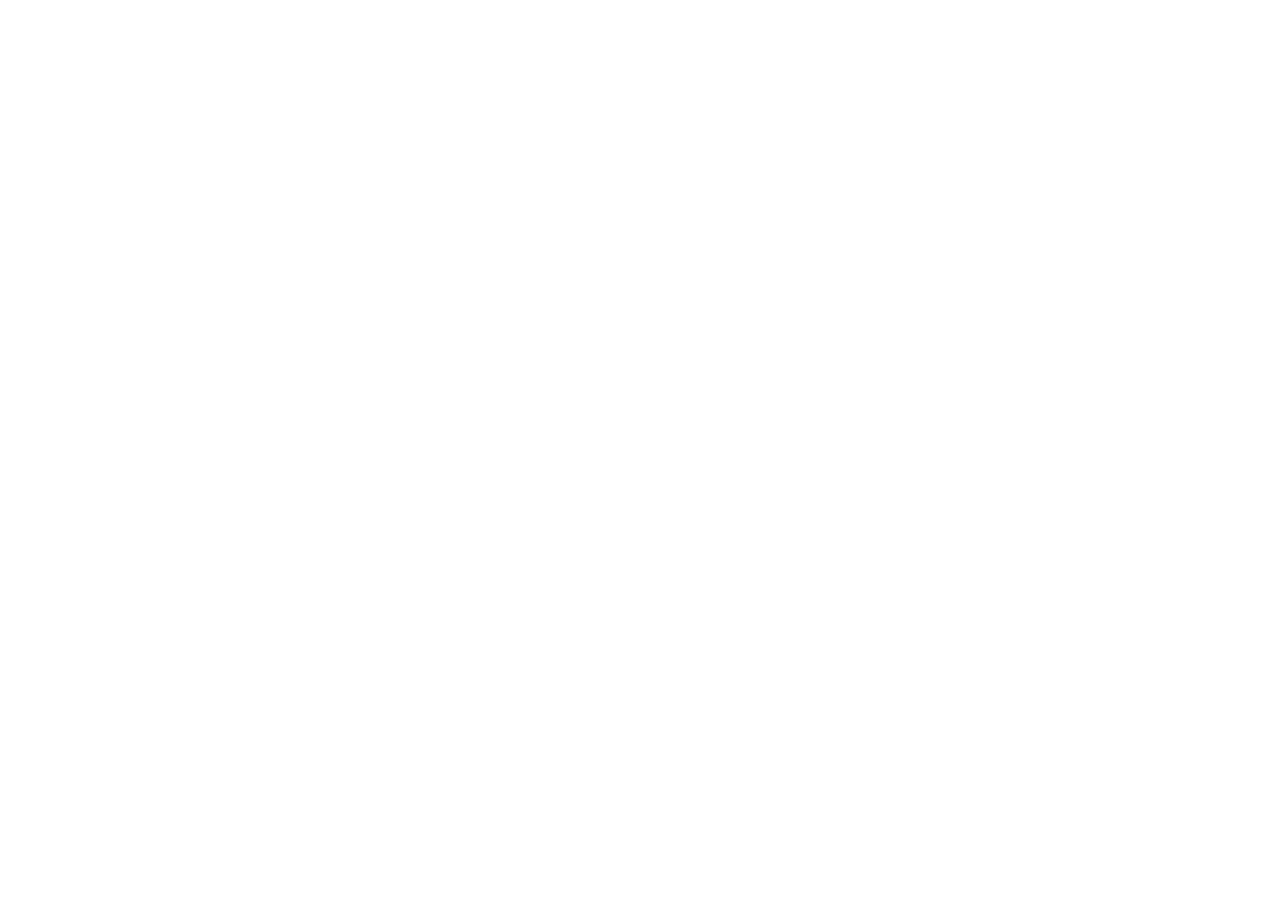
==== login.html @ 7dee85f5 "init project" ====
<!DOCTYPE html>
<html lang="en">
<head>
    <meta charset="UTF-8">
    <meta name="viewport" content="width=device-width, initial-scale=1.0">
    <title>Document</title>
</head>
<body>
    
</body>
</html>
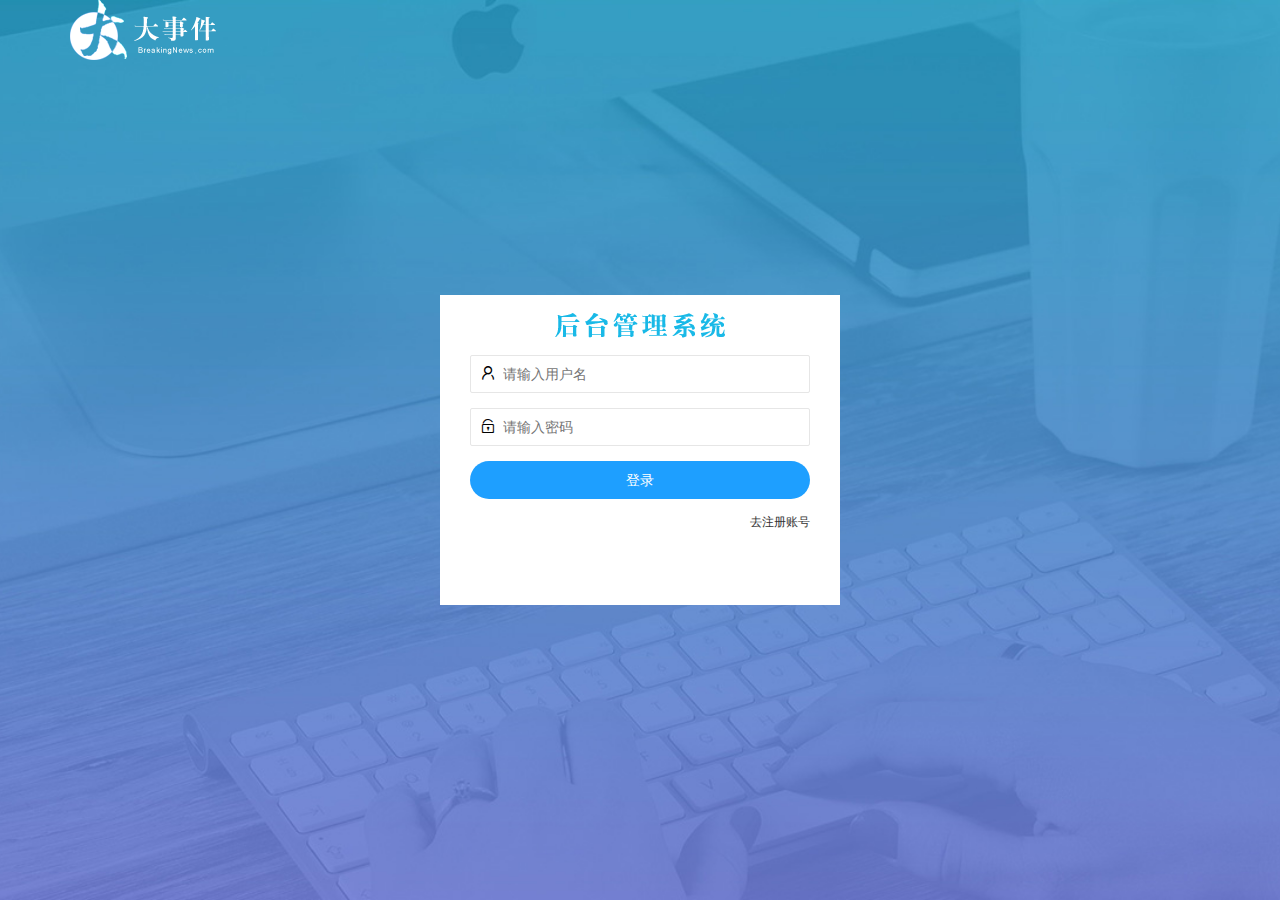
==== commit 29a0eb45: "完成了注册和登录功能" ====
--- a/login.html
+++ b/login.html
@@ -1,11 +1,99 @@
 <!DOCTYPE html>
 <html lang="en">
+
 <head>
     <meta charset="UTF-8">
     <meta name="viewport" content="width=device-width, initial-scale=1.0">
-    <title>Document</title>
+    <title>大事件-登录/注册</title>
+    <!-- 导入 LayUI 的样式 -->
+    <link rel="stylesheet" href="./assets/lib/layui/css/layui.css">
+    <!-- 导入自己的样式表 -->
+    <link rel="stylesheet" href="./assets/css/login.css">
 </head>
+
 <body>
-    
+    <!-- 头部的 logo 区域 -->
+    <div class="layui-main">
+        <img src="./assets/images/logo.png" alt="">
+    </div>
+
+    <!-- 登录注册区域 -->
+    <div class="loginbox">
+        <div class="title-box"></div>
+
+        <!-- 登录的 div -->
+        <div class="login-box">
+            <!-- 登录的表单 -->
+            <form class="layui-form" id="form_login">
+                <!-- 用户名 -->
+                <div class="layui-form-item">
+                    <i class="layui-icon layui-icon-username"></i>
+                    <input type="text" name="username" required lay-verify="required" placeholder="请输入用户名"
+                        autocomplete="off" class="layui-input">
+                </div>
+                <!-- 密码 -->
+                <div class="layui-form-item">
+                    <i class="layui-icon layui-icon-password"></i>
+                    <input type="password" name="password" required lay-verify="required|pwd" placeholder="请输入密码"
+                        autocomplete="off" class="layui-input">
+                </div>
+                <!-- 登录按钮 -->
+                <div class="layui-form-item">
+                    <!-- 注意：表单提交按钮和普通按钮的区别，就是 lay-submit 属性 -->
+                    <button class="layui-btn layui-btn-radius layui-btn-normal layui-btn-fluid" lay-submit
+                        lay-filter="formDemo">登录</button>
+                </div>
+                <div class="layui-form-item links">
+                    <a href="javascript:;" id="link_reg">去注册账号</a>
+                </div>
+            </form>
+
+        </div>
+
+        <!-- 注册的 div -->
+        <div class="reg-box">
+            <!-- 注册表单 -->
+            <form class="layui-form" id="form_reg">
+                <!-- 用户名 -->
+                <div class="layui-form-item">
+                    <i class="layui-icon layui-icon-username"></i>
+                    <input type="text" name="username" required lay-verify="required" placeholder="请输入用户名"
+                        autocomplete="off" class="layui-input">
+                </div>
+                <!-- 密码 -->
+                <div class="layui-form-item">
+                    <i class="layui-icon layui-icon-password"></i>
+                    <input type="password" name="password" required lay-verify="required|pwd" placeholder="请输入密码"
+                        autocomplete="off" class="layui-input">
+                </div>
+                <!-- 密码确认框 -->
+                <div class="layui-form-item">
+                    <i class="layui-icon layui-icon-password"></i>
+                    <input type="password" name="repassword" required lay-verify="required|reowd" placeholder="再次确认密码"
+                        autocomplete="off" class="layui-input">
+                </div>
+                <!-- 注册按钮 -->
+                <div class="layui-form-item">
+                    <!-- 注意：表单提交按钮和普通按钮的区别，就是 lay-submit 属性 -->
+                    <button class="layui-btn layui-btn-radius layui-btn-normal layui-btn-fluid" lay-submit
+                        lay-filter="formDemo">注册</button>
+                </div>
+                <div class="layui-form-item links">
+                    <a href="javascript:;" id="link_login">去登录</a>
+                </div>
+            </form>
+        </div>
+
+    </div>
+
+    <!-- 导入 layui 的 js 文件 -->
+    <script src="./assets/lib/layui/layui.all.js"></script>
+    <!-- 导入 jquery -->
+    <script src="./assets/lib/jquery.js"></script>
+    <!-- 导入自己封装的 baseAPI.js -->
+    <script src="/assets/js/baseAPI.js"></script>
+    <!-- 导入自己的 js -->
+    <script src="/assets/js/login.js"></script>
 </body>
+
 </html>--- a/assets/lib/layui/css/layui.css
+++ b/assets/lib/layui/css/layui.css
@@ -0,0 +1,2 @@
+/** layui-v2.5.5 MIT License By https://www.layui.com */
+ .layui-inline,img{display:inline-block;vertical-align:middle}h1,h2,h3,h4,h5,h6{font-weight:400}.layui-edge,.layui-header,.layui-inline,.layui-main{position:relative}.layui-body,.layui-edge,.layui-elip{overflow:hidden}.layui-btn,.layui-edge,.layui-inline,img{vertical-align:middle}.layui-btn,.layui-disabled,.layui-icon,.layui-unselect{-moz-user-select:none;-webkit-user-select:none;-ms-user-select:none}.layui-elip,.layui-form-checkbox span,.layui-form-pane .layui-form-label{text-overflow:ellipsis;white-space:nowrap}.layui-breadcrumb,.layui-tree-btnGroup{visibility:hidden}blockquote,body,button,dd,div,dl,dt,form,h1,h2,h3,h4,h5,h6,input,li,ol,p,pre,td,textarea,th,ul{margin:0;padding:0;-webkit-tap-highlight-color:rgba(0,0,0,0)}a:active,a:hover{outline:0}img{border:none}li{list-style:none}table{border-collapse:collapse;border-spacing:0}h4,h5,h6{font-size:100%}button,input,optgroup,option,select,textarea{font-family:inherit;font-size:inherit;font-style:inherit;font-weight:inherit;outline:0}pre{white-space:pre-wrap;white-space:-moz-pre-wrap;white-space:-pre-wrap;white-space:-o-pre-wrap;word-wrap:break-word}body{line-height:24px;font:14px Helvetica Neue,Helvetica,PingFang SC,Tahoma,Arial,sans-serif}hr{height:1px;margin:10px 0;border:0;clear:both}a{color:#333;text-decoration:none}a:hover{color:#777}a cite{font-style:normal;*cursor:pointer}.layui-border-box,.layui-border-box *{box-sizing:border-box}.layui-box,.layui-box *{box-sizing:content-box}.layui-clear{clear:both;*zoom:1}.layui-clear:after{content:'\20';clear:both;*zoom:1;display:block;height:0}.layui-inline{*display:inline;*zoom:1}.layui-edge{display:inline-block;width:0;height:0;border-width:6px;border-style:dashed;border-color:transparent}.layui-edge-top{top:-4px;border-bottom-color:#999;border-bottom-style:solid}.layui-edge-right{border-left-color:#999;border-left-style:solid}.layui-edge-bottom{top:2px;border-top-color:#999;border-top-style:solid}.layui-edge-left{border-right-color:#999;border-right-style:solid}.layui-disabled,.layui-disabled:hover{color:#d2d2d2!important;cursor:not-allowed!important}.layui-circle{border-radius:100%}.layui-show{display:block!important}.layui-hide{display:none!important}@font-face{font-family:layui-icon;src:url(../font/iconfont.eot?v=250);src:url(../font/iconfont.eot?v=250#iefix) format('embedded-opentype'),url(../font/iconfont.woff2?v=250) format('woff2'),url(../font/iconfont.woff?v=250) format('woff'),url(../font/iconfont.ttf?v=250) format('truetype'),url(../font/iconfont.svg?v=250#layui-icon) format('svg')}.layui-icon{font-family:layui-icon!important;font-size:16px;font-style:normal;-webkit-font-smoothing:antialiased;-moz-osx-font-smoothing:grayscale}.layui-icon-reply-fill:before{content:"\e611"}.layui-icon-set-fill:before{content:"\e614"}.layui-icon-menu-fill:before{content:"\e60f"}.layui-icon-search:before{content:"\e615"}.layui-icon-share:before{content:"\e641"}.layui-icon-set-sm:before{content:"\e620"}.layui-icon-engine:before{content:"\e628"}.layui-icon-close:before{content:"\1006"}.layui-icon-close-fill:before{content:"\1007"}.layui-icon-chart-screen:before{content:"\e629"}.layui-icon-star:before{content:"\e600"}.layui-icon-circle-dot:before{content:"\e617"}.layui-icon-chat:before{content:"\e606"}.layui-icon-release:before{content:"\e609"}.layui-icon-list:before{content:"\e60a"}.layui-icon-chart:before{content:"\e62c"}.layui-icon-ok-circle:before{content:"\1005"}.layui-icon-layim-theme:before{content:"\e61b"}.layui-icon-table:before{content:"\e62d"}.layui-icon-right:before{content:"\e602"}.layui-icon-left:before{content:"\e603"}.layui-icon-cart-simple:before{content:"\e698"}.layui-icon-face-cry:before{content:"\e69c"}.layui-icon-face-smile:before{content:"\e6af"}.layui-icon-survey:before{content:"\e6b2"}.layui-icon-tree:before{content:"\e62e"}.layui-icon-upload-circle:before{content:"\e62f"}.layui-icon-add-circle:before{content:"\e61f"}.layui-icon-download-circle:before{content:"\e601"}.layui-icon-templeate-1:before{content:"\e630"}.layui-icon-util:before{content:"\e631"}.layui-icon-face-surprised:before{content:"\e664"}.layui-icon-edit:before{content:"\e642"}.layui-icon-speaker:before{content:"\e645"}.layui-icon-down:before{content:"\e61a"}.layui-icon-file:before{content:"\e621"}.layui-icon-layouts:before{content:"\e632"}.layui-icon-rate-half:before{content:"\e6c9"}.layui-icon-add-circle-fine:before{content:"\e608"}.layui-icon-prev-circle:before{content:"\e633"}.layui-icon-read:before{content:"\e705"}.layui-icon-404:before{content:"\e61c"}.layui-icon-carousel:before{content:"\e634"}.layui-icon-help:before{content:"\e607"}.layui-icon-code-circle:before{content:"\e635"}.layui-icon-water:before{content:"\e636"}.layui-icon-username:before{content:"\e66f"}.layui-icon-find-fill:before{content:"\e670"}.layui-icon-about:before{content:"\e60b"}.layui-icon-location:before{content:"\e715"}.layui-icon-up:before{content:"\e619"}.layui-icon-pause:before{content:"\e651"}.layui-icon-date:before{content:"\e637"}.layui-icon-layim-uploadfile:before{content:"\e61d"}.layui-icon-delete:before{content:"\e640"}.layui-icon-play:before{content:"\e652"}.layui-icon-top:before{content:"\e604"}.layui-icon-friends:before{content:"\e612"}.layui-icon-refresh-3:before{content:"\e9aa"}.layui-icon-ok:before{content:"\e605"}.layui-icon-layer:before{content:"\e638"}.layui-icon-face-smile-fine:before{content:"\e60c"}.layui-icon-dollar:before{content:"\e659"}.layui-icon-group:before{content:"\e613"}.layui-icon-layim-download:before{content:"\e61e"}.layui-icon-picture-fine:before{content:"\e60d"}.layui-icon-link:before{content:"\e64c"}.layui-icon-diamond:before{content:"\e735"}.layui-icon-log:before{content:"\e60e"}.layui-icon-rate-solid:before{content:"\e67a"}.layui-icon-fonts-del:before{content:"\e64f"}.layui-icon-unlink:before{content:"\e64d"}.layui-icon-fonts-clear:before{content:"\e639"}.layui-icon-triangle-r:before{content:"\e623"}.layui-icon-circle:before{content:"\e63f"}.layui-icon-radio:before{content:"\e643"}.layui-icon-align-center:before{content:"\e647"}.layui-icon-align-right:before{content:"\e648"}.layui-icon-align-left:before{content:"\e649"}.layui-icon-loading-1:before{content:"\e63e"}.layui-icon-return:before{content:"\e65c"}.layui-icon-fonts-strong:before{content:"\e62b"}.layui-icon-upload:before{content:"\e67c"}.layui-icon-dialogue:before{content:"\e63a"}.layui-icon-video:before{content:"\e6ed"}.layui-icon-headset:before{content:"\e6fc"}.layui-icon-cellphone-fine:before{content:"\e63b"}.layui-icon-add-1:before{content:"\e654"}.layui-icon-face-smile-b:before{content:"\e650"}.layui-icon-fonts-html:before{content:"\e64b"}.layui-icon-form:before{content:"\e63c"}.layui-icon-cart:before{content:"\e657"}.layui-icon-camera-fill:before{content:"\e65d"}.layui-icon-tabs:before{content:"\e62a"}.layui-icon-fonts-code:before{content:"\e64e"}.layui-icon-fire:before{content:"\e756"}.layui-icon-set:before{content:"\e716"}.layui-icon-fonts-u:before{content:"\e646"}.layui-icon-triangle-d:before{content:"\e625"}.layui-icon-tips:before{content:"\e702"}.layui-icon-picture:before{content:"\e64a"}.layui-icon-more-vertical:before{content:"\e671"}.layui-icon-flag:before{content:"\e66c"}.layui-icon-loading:before{content:"\e63d"}.layui-icon-fonts-i:before{content:"\e644"}.layui-icon-refresh-1:before{content:"\e666"}.layui-icon-rmb:before{content:"\e65e"}.layui-icon-home:before{content:"\e68e"}.layui-icon-user:before{content:"\e770"}.layui-icon-notice:before{content:"\e667"}.layui-icon-login-weibo:before{content:"\e675"}.layui-icon-voice:before{content:"\e688"}.layui-icon-upload-drag:before{content:"\e681"}.layui-icon-login-qq:before{content:"\e676"}.layui-icon-snowflake:before{content:"\e6b1"}.layui-icon-file-b:before{content:"\e655"}.layui-icon-template:before{content:"\e663"}.layui-icon-auz:before{content:"\e672"}.layui-icon-console:before{content:"\e665"}.layui-icon-app:before{content:"\e653"}.layui-icon-prev:before{content:"\e65a"}.layui-icon-website:before{content:"\e7ae"}.layui-icon-next:before{content:"\e65b"}.layui-icon-component:before{content:"\e857"}.layui-icon-more:before{content:"\e65f"}.layui-icon-login-wechat:before{content:"\e677"}.layui-icon-shrink-right:before{content:"\e668"}.layui-icon-spread-left:before{content:"\e66b"}.layui-icon-camera:before{content:"\e660"}.layui-icon-note:before{content:"\e66e"}.layui-icon-refresh:before{content:"\e669"}.layui-icon-female:before{content:"\e661"}.layui-icon-male:before{content:"\e662"}.layui-icon-password:before{content:"\e673"}.layui-icon-senior:before{content:"\e674"}.layui-icon-theme:before{content:"\e66a"}.layui-icon-tread:before{content:"\e6c5"}.layui-icon-praise:before{content:"\e6c6"}.layui-icon-star-fill:before{content:"\e658"}.layui-icon-rate:before{content:"\e67b"}.layui-icon-template-1:before{content:"\e656"}.layui-icon-vercode:before{content:"\e679"}.layui-icon-cellphone:before{content:"\e678"}.layui-icon-screen-full:before{content:"\e622"}.layui-icon-screen-restore:before{content:"\e758"}.layui-icon-cols:before{content:"\e610"}.layui-icon-export:before{content:"\e67d"}.layui-icon-print:before{content:"\e66d"}.layui-icon-slider:before{content:"\e714"}.layui-icon-addition:before{content:"\e624"}.layui-icon-subtraction:before{content:"\e67e"}.layui-icon-service:before{content:"\e626"}.layui-icon-transfer:before{content:"\e691"}.layui-main{width:1140px;margin:0 auto}.layui-header{z-index:1000;height:60px}.layui-header a:hover{transition:all .5s;-webkit-transition:all .5s}.layui-side{position:fixed;left:0;top:0;bottom:0;z-index:999;width:200px;overflow-x:hidden}.layui-side-scroll{position:relative;width:220px;height:100%;overflow-x:hidden}.layui-body{position:absolute;left:200px;right:0;top:0;bottom:0;z-index:998;width:auto;overflow-y:auto;box-sizing:border-box}.layui-layout-body{overflow:hidden}.layui-layout-admin .layui-header{background-color:#23262E}.layui-layout-admin .layui-side{top:60px;width:200px;overflow-x:hidden}.layui-layout-admin .layui-body{position:fixed;top:60px;bottom:44px}.layui-layout-admin .layui-main{width:auto;margin:0 15px}.layui-layout-admin .layui-footer{position:fixed;left:200px;right:0;bottom:0;height:44px;line-height:44px;padding:0 15px;background-color:#eee}.layui-layout-admin .layui-logo{position:absolute;left:0;top:0;width:200px;height:100%;line-height:60px;text-align:center;color:#009688;font-size:16px}.layui-layout-admin .layui-header .layui-nav{background:0 0}.layui-layout-left{position:absolute!important;left:200px;top:0}.layui-layout-right{position:absolute!important;right:0;top:0}.layui-container{position:relative;margin:0 auto;padding:0 15px;box-sizing:border-box}.layui-fluid{position:relative;margin:0 auto;padding:0 15px}.layui-row:after,.layui-row:before{content:'';display:block;clear:both}.layui-col-lg1,.layui-col-lg10,.layui-col-lg11,.layui-col-lg12,.layui-col-lg2,.layui-col-lg3,.layui-col-lg4,.layui-col-lg5,.layui-col-lg6,.layui-col-lg7,.layui-col-lg8,.layui-col-lg9,.layui-col-md1,.layui-col-md10,.layui-col-md11,.layui-col-md12,.layui-col-md2,.layui-col-md3,.layui-col-md4,.layui-col-md5,.layui-col-md6,.layui-col-md7,.layui-col-md8,.layui-col-md9,.layui-col-sm1,.layui-col-sm10,.layui-col-sm11,.layui-col-sm12,.layui-col-sm2,.layui-col-sm3,.layui-col-sm4,.layui-col-sm5,.layui-col-sm6,.layui-col-sm7,.layui-col-sm8,.layui-col-sm9,.layui-col-xs1,.layui-col-xs10,.layui-col-xs11,.layui-col-xs12,.layui-col-xs2,.layui-col-xs3,.layui-col-xs4,.layui-col-xs5,.layui-col-xs6,.layui-col-xs7,.layui-col-xs8,.layui-col-xs9{position:relative;display:block;box-sizing:border-box}.layui-col-xs1,.layui-col-xs10,.layui-col-xs11,.layui-col-xs12,.layui-col-xs2,.layui-col-xs3,.layui-col-xs4,.layui-col-xs5,.layui-col-xs6,.layui-col-xs7,.layui-col-xs8,.layui-col-xs9{float:left}.layui-col-xs1{width:8.33333333%}.layui-col-xs2{width:16.66666667%}.layui-col-xs3{width:25%}.layui-col-xs4{width:33.33333333%}.layui-col-xs5{width:41.66666667%}.layui-col-xs6{width:50%}.layui-col-xs7{width:58.33333333%}.layui-col-xs8{width:66.66666667%}.layui-col-xs9{width:75%}.layui-col-xs10{width:83.33333333%}.layui-col-xs11{width:91.66666667%}.layui-col-xs12{width:100%}.layui-col-xs-offset1{margin-left:8.33333333%}.layui-col-xs-offset2{margin-left:16.66666667%}.layui-col-xs-offset3{margin-left:25%}.layui-col-xs-offset4{margin-left:33.33333333%}.layui-col-xs-offset5{margin-left:41.66666667%}.layui-col-xs-offset6{margin-left:50%}.layui-col-xs-offset7{margin-left:58.33333333%}.layui-col-xs-offset8{margin-left:66.66666667%}.layui-col-xs-offset9{margin-left:75%}.layui-col-xs-offset10{margin-left:83.33333333%}.layui-col-xs-offset11{margin-left:91.66666667%}.layui-col-xs-offset12{margin-left:100%}@media screen and (max-width:768px){.layui-hide-xs{display:none!important}.layui-show-xs-block{display:block!important}.layui-show-xs-inline{display:inline!important}.layui-show-xs-inline-block{display:inline-block!important}}@media screen and (min-width:768px){.layui-container{width:750px}.layui-hide-sm{display:none!important}.layui-show-sm-block{display:block!important}.layui-show-sm-inline{display:inline!important}.layui-show-sm-inline-block{display:inline-block!important}.layui-col-sm1,.layui-col-sm10,.layui-col-sm11,.layui-col-sm12,.layui-col-sm2,.layui-col-sm3,.layui-col-sm4,.layui-col-sm5,.layui-col-sm6,.layui-col-sm7,.layui-col-sm8,.layui-col-sm9{float:left}.layui-col-sm1{width:8.33333333%}.layui-col-sm2{width:16.66666667%}.layui-col-sm3{width:25%}.layui-col-sm4{width:33.33333333%}.layui-col-sm5{width:41.66666667%}.layui-col-sm6{width:50%}.layui-col-sm7{width:58.33333333%}.layui-col-sm8{width:66.66666667%}.layui-col-sm9{width:75%}.layui-col-sm10{width:83.33333333%}.layui-col-sm11{width:91.66666667%}.layui-col-sm12{width:100%}.layui-col-sm-offset1{margin-left:8.33333333%}.layui-col-sm-offset2{margin-left:16.66666667%}.layui-col-sm-offset3{margin-left:25%}.layui-col-sm-offset4{margin-left:33.33333333%}.layui-col-sm-offset5{margin-left:41.66666667%}.layui-col-sm-offset6{margin-left:50%}.layui-col-sm-offset7{margin-left:58.33333333%}.layui-col-sm-offset8{margin-left:66.66666667%}.layui-col-sm-offset9{margin-left:75%}.layui-col-sm-offset10{margin-left:83.33333333%}.layui-col-sm-offset11{margin-left:91.66666667%}.layui-col-sm-offset12{margin-left:100%}}@media screen and (min-width:992px){.layui-container{width:970px}.layui-hide-md{display:none!important}.layui-show-md-block{display:block!important}.layui-show-md-inline{display:inline!important}.layui-show-md-inline-block{display:inline-block!important}.layui-col-md1,.layui-col-md10,.layui-col-md11,.layui-col-md12,.layui-col-md2,.layui-col-md3,.layui-col-md4,.layui-col-md5,.layui-col-md6,.layui-col-md7,.layui-col-md8,.layui-col-md9{float:left}.layui-col-md1{width:8.33333333%}.layui-col-md2{width:16.66666667%}.layui-col-md3{width:25%}.layui-col-md4{width:33.33333333%}.layui-col-md5{width:41.66666667%}.layui-col-md6{width:50%}.layui-col-md7{width:58.33333333%}.layui-col-md8{width:66.66666667%}.layui-col-md9{width:75%}.layui-col-md10{width:83.33333333%}.layui-col-md11{width:91.66666667%}.layui-col-md12{width:100%}.layui-col-md-offset1{margin-left:8.33333333%}.layui-col-md-offset2{margin-left:16.66666667%}.layui-col-md-offset3{margin-left:25%}.layui-col-md-offset4{margin-left:33.33333333%}.layui-col-md-offset5{margin-left:41.66666667%}.layui-col-md-offset6{margin-left:50%}.layui-col-md-offset7{margin-left:58.33333333%}.layui-col-md-offset8{margin-left:66.66666667%}.layui-col-md-offset9{margin-left:75%}.layui-col-md-offset10{margin-left:83.33333333%}.layui-col-md-offset11{margin-left:91.66666667%}.layui-col-md-offset12{margin-left:100%}}@media screen and (min-width:1200px){.layui-container{width:1170px}.layui-hide-lg{display:none!important}.layui-show-lg-block{display:block!important}.layui-show-lg-inline{display:inline!important}.layui-show-lg-inline-block{display:inline-block!important}.layui-col-lg1,.layui-col-lg10,.layui-col-lg11,.layui-col-lg12,.layui-col-lg2,.layui-col-lg3,.layui-col-lg4,.layui-col-lg5,.layui-col-lg6,.layui-col-lg7,.layui-col-lg8,.layui-col-lg9{float:left}.layui-col-lg1{width:8.33333333%}.layui-col-lg2{width:16.66666667%}.layui-col-lg3{width:25%}.layui-col-lg4{width:33.33333333%}.layui-col-lg5{width:41.66666667%}.layui-col-lg6{width:50%}.layui-col-lg7{width:58.33333333%}.layui-col-lg8{width:66.66666667%}.layui-col-lg9{width:75%}.layui-col-lg10{width:83.33333333%}.layui-col-lg11{width:91.66666667%}.layui-col-lg12{width:100%}.layui-col-lg-offset1{margin-left:8.33333333%}.layui-col-lg-offset2{margin-left:16.66666667%}.layui-col-lg-offset3{margin-left:25%}.layui-col-lg-offset4{margin-left:33.33333333%}.layui-col-lg-offset5{margin-left:41.66666667%}.layui-col-lg-offset6{margin-left:50%}.layui-col-lg-offset7{margin-left:58.33333333%}.layui-col-lg-offset8{margin-left:66.66666667%}.layui-col-lg-offset9{margin-left:75%}.layui-col-lg-offset10{margin-left:83.33333333%}.layui-col-lg-offset11{margin-left:91.66666667%}.layui-col-lg-offset12{margin-left:100%}}.layui-col-space1{margin:-.5px}.layui-col-space1>*{padding:.5px}.layui-col-space3{margin:-1.5px}.layui-col-space3>*{padding:1.5px}.layui-col-space5{margin:-2.5px}.layui-col-space5>*{padding:2.5px}.layui-col-space8{margin:-3.5px}.layui-col-space8>*{padding:3.5px}.layui-col-space10{margin:-5px}.layui-col-space10>*{padding:5px}.layui-col-space12{margin:-6px}.layui-col-space12>*{padding:6px}.layui-col-space15{margin:-7.5px}.layui-col-space15>*{padding:7.5px}.layui-col-space18{margin:-9px}.layui-col-space18>*{padding:9px}.layui-col-space20{margin:-10px}.layui-col-space20>*{padding:10px}.layui-col-space22{margin:-11px}.layui-col-space22>*{padding:11px}.layui-col-space25{margin:-12.5px}.layui-col-space25>*{padding:12.5px}.layui-col-space30{margin:-15px}.layui-col-space30>*{padding:15px}.layui-btn,.layui-input,.layui-select,.layui-textarea,.layui-upload-button{outline:0;-webkit-appearance:none;transition:all .3s;-webkit-transition:all .3s;box-sizing:border-box}.layui-elem-quote{margin-bottom:10px;padding:15px;line-height:22px;border-left:5px solid #009688;border-radius:0 2px 2px 0;background-color:#f2f2f2}.layui-quote-nm{border-style:solid;border-width:1px 1px 1px 5px;background:0 0}.layui-elem-field{margin-bottom:10px;padding:0;border-width:1px;border-style:solid}.layui-elem-field legend{margin-left:20px;padding:0 10px;font-size:20px;font-weight:300}.layui-field-title{margin:10px 0 20px;border-width:1px 0 0}.layui-field-box{padding:10px 15px}.layui-field-title .layui-field-box{padding:10px 0}.layui-progress{position:relative;height:6px;border-radius:20px;background-color:#e2e2e2}.layui-progress-bar{position:absolute;left:0;top:0;width:0;max-width:100%;height:6px;border-radius:20px;text-align:right;background-color:#5FB878;transition:all .3s;-webkit-transition:all .3s}.layui-progress-big,.layui-progress-big .layui-progress-bar{height:18px;line-height:18px}.layui-progress-text{position:relative;top:-20px;line-height:18px;font-size:12px;color:#666}.layui-progress-big .layui-progress-text{position:static;padding:0 10px;color:#fff}.layui-collapse{border-width:1px;border-style:solid;border-radius:2px}.layui-colla-content,.layui-colla-item{border-top-width:1px;border-top-style:solid}.layui-colla-item:first-child{border-top:none}.layui-colla-title{position:relative;height:42px;line-height:42px;padding:0 15px 0 35px;color:#333;background-color:#f2f2f2;cursor:pointer;font-size:14px;overflow:hidden}.layui-colla-content{display:none;padding:10px 15px;line-height:22px;color:#666}.layui-colla-icon{position:absolute;left:15px;top:0;font-size:14px}.layui-card{margin-bottom:15px;border-radius:2px;background-color:#fff;box-shadow:0 1px 2px 0 rgba(0,0,0,.05)}.layui-card:last-child{margin-bottom:0}.layui-card-header{position:relative;height:42px;line-height:42px;padding:0 15px;border-bottom:1px solid #f6f6f6;color:#333;border-radius:2px 2px 0 0;font-size:14px}.layui-bg-black,.layui-bg-blue,.layui-bg-cyan,.layui-bg-green,.layui-bg-orange,.layui-bg-red{color:#fff!important}.layui-card-body{position:relative;padding:10px 15px;line-height:24px}.layui-card-body[pad15]{padding:15px}.layui-card-body[pad20]{padding:20px}.layui-card-body .layui-table{margin:5px 0}.layui-card .layui-tab{margin:0}.layui-panel-window{position:relative;padding:15px;border-radius:0;border-top:5px solid #E6E6E6;background-color:#fff}.layui-auxiliar-moving{position:fixed;left:0;right:0;top:0;bottom:0;width:100%;height:100%;background:0 0;z-index:9999999999}.layui-form-label,.layui-form-mid,.layui-form-select,.layui-input-block,.layui-input-inline,.layui-textarea{position:relative}.layui-bg-red{background-color:#FF5722!important}.layui-bg-orange{background-color:#FFB800!important}.layui-bg-green{background-color:#009688!important}.layui-bg-cyan{background-color:#2F4056!important}.layui-bg-blue{background-color:#1E9FFF!important}.layui-bg-black{background-color:#393D49!important}.layui-bg-gray{background-color:#eee!important;color:#666!important}.layui-badge-rim,.layui-colla-content,.layui-colla-item,.layui-collapse,.layui-elem-field,.layui-form-pane .layui-form-item[pane],.layui-form-pane .layui-form-label,.layui-input,.layui-layedit,.layui-layedit-tool,.layui-quote-nm,.layui-select,.layui-tab-bar,.layui-tab-card,.layui-tab-title,.layui-tab-title .layui-this:after,.layui-textarea{border-color:#e6e6e6}.layui-timeline-item:before,hr{background-color:#e6e6e6}.layui-text{line-height:22px;font-size:14px;color:#666}.layui-text h1,.layui-text h2,.layui-text h3{font-weight:500;color:#333}.layui-text h1{font-size:30px}.layui-text h2{font-size:24px}.layui-text h3{font-size:18px}.layui-text a:not(.layui-btn){color:#01AAED}.layui-text a:not(.layui-btn):hover{text-decoration:underline}.layui-text ul{padding:5px 0 5px 15px}.layui-text ul li{margin-top:5px;list-style-type:disc}.layui-text em,.layui-word-aux{color:#999!important;padding:0 5px!important}.layui-btn{display:inline-block;height:38px;line-height:38px;padding:0 18px;background-color:#009688;color:#fff;white-space:nowrap;text-align:center;font-size:14px;border:none;border-radius:2px;cursor:pointer}.layui-btn:hover{opacity:.8;filter:alpha(opacity=80);color:#fff}.layui-btn:active{opacity:1;filter:alpha(opacity=100)}.layui-btn+.layui-btn{margin-left:10px}.layui-btn-container{font-size:0}.layui-btn-container .layui-btn{margin-right:10px;margin-bottom:10px}.layui-btn-container .layui-btn+.layui-btn{margin-left:0}.layui-table .layui-btn-container .layui-btn{margin-bottom:9px}.layui-btn-radius{border-radius:100px}.layui-btn .layui-icon{margin-right:3px;font-size:18px;vertical-align:bottom;vertical-align:middle\9}.layui-btn-primary{border:1px solid #C9C9C9;background-color:#fff;color:#555}.layui-btn-primary:hover{border-color:#009688;color:#333}.layui-btn-normal{background-color:#1E9FFF}.layui-btn-warm{background-color:#FFB800}.layui-btn-danger{background-color:#FF5722}.layui-btn-checked{background-color:#5FB878}.layui-btn-disabled,.layui-btn-disabled:active,.layui-btn-disabled:hover{border:1px solid #e6e6e6;background-color:#FBFBFB;color:#C9C9C9;cursor:not-allowed;opacity:1}.layui-btn-lg{height:44px;line-height:44px;padding:0 25px;font-size:16px}.layui-btn-sm{height:30px;line-height:30px;padding:0 10px;font-size:12px}.layui-btn-sm i{font-size:16px!important}.layui-btn-xs{height:22px;line-height:22px;padding:0 5px;font-size:12px}.layui-btn-xs i{font-size:14px!important}.layui-btn-group{display:inline-block;vertical-align:middle;font-size:0}.layui-btn-group .layui-btn{margin-left:0!important;margin-right:0!important;border-left:1px solid rgba(255,255,255,.5);border-radius:0}.layui-btn-group .layui-btn-primary{border-left:none}.layui-btn-group .layui-btn-primary:hover{border-color:#C9C9C9;color:#009688}.layui-btn-group .layui-btn:first-child{border-left:none;border-radius:2px 0 0 2px}.layui-btn-group .layui-btn-primary:first-child{border-left:1px solid #c9c9c9}.layui-btn-group .layui-btn:last-child{border-radius:0 2px 2px 0}.layui-btn-group .layui-btn+.layui-btn{margin-left:0}.layui-btn-group+.layui-btn-group{margin-left:10px}.layui-btn-fluid{width:100%}.layui-input,.layui-select,.layui-textarea{height:38px;line-height:1.3;line-height:38px\9;border-width:1px;border-style:solid;background-color:#fff;border-radius:2px}.layui-input::-webkit-input-placeholder,.layui-select::-webkit-input-placeholder,.layui-textarea::-webkit-input-placeholder{line-height:1.3}.layui-input,.layui-textarea{display:block;width:100%;padding-left:10px}.layui-input:hover,.layui-textarea:hover{border-color:#D2D2D2!important}.layui-input:focus,.layui-textarea:focus{border-color:#C9C9C9!important}.layui-textarea{min-height:100px;height:auto;line-height:20px;padding:6px 10px;resize:vertical}.layui-select{padding:0 10px}.layui-form input[type=checkbox],.layui-form input[type=radio],.layui-form select{display:none}.layui-form [lay-ignore]{display:initial}.layui-form-item{margin-bottom:15px;clear:both;*zoom:1}.layui-form-item:after{content:'\20';clear:both;*zoom:1;display:block;height:0}.layui-form-label{float:left;display:block;padding:9px 15px;width:80px;font-weight:400;line-height:20px;text-align:right}.layui-form-label-col{display:block;float:none;padding:9px 0;line-height:20px;text-align:left}.layui-form-item .layui-inline{margin-bottom:5px;margin-right:10px}.layui-input-block{margin-left:110px;min-height:36px}.layui-input-inline{display:inline-block;vertical-align:middle}.layui-form-item .layui-input-inline{float:left;width:190px;margin-right:10px}.layui-form-text .layui-input-inline{width:auto}.layui-form-mid{float:left;display:block;padding:9px 0!important;line-height:20px;margin-right:10px}.layui-form-danger+.layui-form-select .layui-input,.layui-form-danger:focus{border-color:#FF5722!important}.layui-form-select .layui-input{padding-right:30px;cursor:pointer}.layui-form-select .layui-edge{position:absolute;right:10px;top:50%;margin-top:-3px;cursor:pointer;border-width:6px;border-top-color:#c2c2c2;border-top-style:solid;transition:all .3s;-webkit-transition:all .3s}.layui-form-select dl{display:none;position:absolute;left:0;top:42px;padding:5px 0;z-index:899;min-width:100%;border:1px solid #d2d2d2;max-height:300px;overflow-y:auto;background-color:#fff;border-radius:2px;box-shadow:0 2px 4px rgba(0,0,0,.12);box-sizing:border-box}.layui-form-select dl dd,.layui-form-select dl dt{padding:0 10px;line-height:36px;white-space:nowrap;overflow:hidden;text-overflow:ellipsis}.layui-form-select dl dt{font-size:12px;color:#999}.layui-form-select dl dd{cursor:pointer}.layui-form-select dl dd:hover{background-color:#f2f2f2;-webkit-transition:.5s all;transition:.5s all}.layui-form-select .layui-select-group dd{padding-left:20px}.layui-form-select dl dd.layui-select-tips{padding-left:10px!important;color:#999}.layui-form-select dl dd.layui-this{background-color:#5FB878;color:#fff}.layui-form-checkbox,.layui-form-select dl dd.layui-disabled{background-color:#fff}.layui-form-selected dl{display:block}.layui-form-checkbox,.layui-form-checkbox *,.layui-form-switch{display:inline-block;vertical-align:middle}.layui-form-selected .layui-edge{margin-top:-9px;-webkit-transform:rotate(180deg);transform:rotate(180deg);margin-top:-3px\9}:root .layui-form-selected .layui-edge{margin-top:-9px\0/IE9}.layui-form-selectup dl{top:auto;bottom:42px}.layui-select-none{margin:5px 0;text-align:center;color:#999}.layui-select-disabled .layui-disabled{border-color:#eee!important}.layui-select-disabled .layui-edge{border-top-color:#d2d2d2}.layui-form-checkbox{position:relative;height:30px;line-height:30px;margin-right:10px;padding-right:30px;cursor:pointer;font-size:0;-webkit-transition:.1s linear;transition:.1s linear;box-sizing:border-box}.layui-form-checkbox span{padding:0 10px;height:100%;font-size:14px;border-radius:2px 0 0 2px;background-color:#d2d2d2;color:#fff;overflow:hidden}.layui-form-checkbox:hover span{background-color:#c2c2c2}.layui-form-checkbox i{position:absolute;right:0;top:0;width:30px;height:28px;border:1px solid #d2d2d2;border-left:none;border-radius:0 2px 2px 0;color:#fff;font-size:20px;text-align:center}.layui-form-checkbox:hover i{border-color:#c2c2c2;color:#c2c2c2}.layui-form-checked,.layui-form-checked:hover{border-color:#5FB878}.layui-form-checked span,.layui-form-checked:hover span{background-color:#5FB878}.layui-form-checked i,.layui-form-checked:hover i{color:#5FB878}.layui-form-item .layui-form-checkbox{margin-top:4px}.layui-form-checkbox[lay-skin=primary]{height:auto!important;line-height:normal!important;min-width:18px;min-height:18px;border:none!important;margin-right:0;padding-left:28px;padding-right:0;background:0 0}.layui-form-checkbox[lay-skin=primary] span{padding-left:0;padding-right:15px;line-height:18px;background:0 0;color:#666}.layui-form-checkbox[lay-skin=primary] i{right:auto;left:0;width:16px;height:16px;line-height:16px;border:1px solid #d2d2d2;font-size:12px;border-radius:2px;background-color:#fff;-webkit-transition:.1s linear;transition:.1s linear}.layui-form-checkbox[lay-skin=primary]:hover i{border-color:#5FB878;color:#fff}.layui-form-checked[lay-skin=primary] i{border-color:#5FB878!important;background-color:#5FB878;color:#fff}.layui-checkbox-disbaled[lay-skin=primary] span{background:0 0!important;color:#c2c2c2}.layui-checkbox-disbaled[lay-skin=primary]:hover i{border-color:#d2d2d2}.layui-form-item .layui-form-checkbox[lay-skin=primary]{margin-top:10px}.layui-form-switch{position:relative;height:22px;line-height:22px;min-width:35px;padding:0 5px;margin-top:8px;border:1px solid #d2d2d2;border-radius:20px;cursor:pointer;background-color:#fff;-webkit-transition:.1s linear;transition:.1s linear}.layui-form-switch i{position:absolute;left:5px;top:3px;width:16px;height:16px;border-radius:20px;background-color:#d2d2d2;-webkit-transition:.1s linear;transition:.1s linear}.layui-form-switch em{position:relative;top:0;width:25px;margin-left:21px;padding:0!important;text-align:center!important;color:#999!important;font-style:normal!important;font-size:12px}.layui-form-onswitch{border-color:#5FB878;background-color:#5FB878}.layui-checkbox-disbaled,.layui-checkbox-disbaled i{border-color:#e2e2e2!important}.layui-form-onswitch i{left:100%;margin-left:-21px;background-color:#fff}.layui-form-onswitch em{margin-left:5px;margin-right:21px;color:#fff!important}.layui-checkbox-disbaled span{background-color:#e2e2e2!important}.layui-checkbox-disbaled:hover i{color:#fff!important}[lay-radio]{display:none}.layui-form-radio,.layui-form-radio *{display:inline-block;vertical-align:middle}.layui-form-radio{line-height:28px;margin:6px 10px 0 0;padding-right:10px;cursor:pointer;font-size:0}.layui-form-radio *{font-size:14px}.layui-form-radio>i{margin-right:8px;font-size:22px;color:#c2c2c2}.layui-form-radio>i:hover,.layui-form-radioed>i{color:#5FB878}.layui-radio-disbaled>i{color:#e2e2e2!important}.layui-form-pane .layui-form-label{width:110px;padding:8px 15px;height:38px;line-height:20px;border-width:1px;border-style:solid;border-radius:2px 0 0 2px;text-align:center;background-color:#FBFBFB;overflow:hidden;box-sizing:border-box}.layui-form-pane .layui-input-inline{margin-left:-1px}.layui-form-pane .layui-input-block{margin-left:110px;left:-1px}.layui-form-pane .layui-input{border-radius:0 2px 2px 0}.layui-form-pane .layui-form-text .layui-form-label{float:none;width:100%;border-radius:2px;box-sizing:border-box;text-align:left}.layui-form-pane .layui-form-text .layui-input-inline{display:block;margin:0;top:-1px;clear:both}.layui-form-pane .layui-form-text .layui-input-block{margin:0;left:0;top:-1px}.layui-form-pane .layui-form-text .layui-textarea{min-height:100px;border-radius:0 0 2px 2px}.layui-form-pane .layui-form-checkbox{margin:4px 0 4px 10px}.layui-form-pane .layui-form-radio,.layui-form-pane .layui-form-switch{margin-top:6px;margin-left:10px}.layui-form-pane .layui-form-item[pane]{position:relative;border-width:1px;border-style:solid}.layui-form-pane .layui-form-item[pane] .layui-form-label{position:absolute;left:0;top:0;height:100%;border-width:0 1px 0 0}.layui-form-pane .layui-form-item[pane] .layui-input-inline{margin-left:110px}@media screen and (max-width:450px){.layui-form-item .layui-form-label{text-overflow:ellipsis;overflow:hidden;white-space:nowrap}.layui-form-item .layui-inline{display:block;margin-right:0;margin-bottom:20px;clear:both}.layui-form-item .layui-inline:after{content:'\20';clear:both;display:block;height:0}.layui-form-item .layui-input-inline{display:block;float:none;left:-3px;width:auto;margin:0 0 10px 112px}.layui-form-item .layui-input-inline+.layui-form-mid{margin-left:110px;top:-5px;padding:0}.layui-form-item .layui-form-checkbox{margin-right:5px;margin-bottom:5px}}.layui-layedit{border-width:1px;border-style:solid;border-radius:2px}.layui-layedit-tool{padding:3px 5px;border-bottom-width:1px;border-bottom-style:solid;font-size:0}.layedit-tool-fixed{position:fixed;top:0;border-top:1px solid #e2e2e2}.layui-layedit-tool .layedit-tool-mid,.layui-layedit-tool .layui-icon{display:inline-block;vertical-align:middle;text-align:center;font-size:14px}.layui-layedit-tool .layui-icon{position:relative;width:32px;height:30px;line-height:30px;margin:3px 5px;color:#777;cursor:pointer;border-radius:2px}.layui-layedit-tool .layui-icon:hover{color:#393D49}.layui-layedit-tool .layui-icon:active{color:#000}.layui-layedit-tool .layedit-tool-active{background-color:#e2e2e2;color:#000}.layui-layedit-tool .layui-disabled,.layui-layedit-tool .layui-disabled:hover{color:#d2d2d2;cursor:not-allowed}.layui-layedit-tool .layedit-tool-mid{width:1px;height:18px;margin:0 10px;background-color:#d2d2d2}.layedit-tool-html{width:50px!important;font-size:30px!important}.layedit-tool-b,.layedit-tool-code,.layedit-tool-help{font-size:16px!important}.layedit-tool-d,.layedit-tool-face,.layedit-tool-image,.layedit-tool-unlink{font-size:18px!important}.layedit-tool-image input{position:absolute;font-size:0;left:0;top:0;width:100%;height:100%;opacity:.01;filter:Alpha(opacity=1);cursor:pointer}.layui-layedit-iframe iframe{display:block;width:100%}#LAY_layedit_code{overflow:hidden}.layui-laypage{display:inline-block;*display:inline;*zoom:1;vertical-align:middle;margin:10px 0;font-size:0}.layui-laypage>a:first-child,.layui-laypage>a:first-child em{border-radius:2px 0 0 2px}.layui-laypage>a:last-child,.layui-laypage>a:last-child em{border-radius:0 2px 2px 0}.layui-laypage>:first-child{margin-left:0!important}.layui-laypage>:last-child{margin-right:0!important}.layui-laypage a,.layui-laypage button,.layui-laypage input,.layui-laypage select,.layui-laypage span{border:1px solid #e2e2e2}.layui-laypage a,.layui-laypage span{display:inline-block;*display:inline;*zoom:1;vertical-align:middle;padding:0 15px;height:28px;line-height:28px;margin:0 -1px 5px 0;background-color:#fff;color:#333;font-size:12px}.layui-flow-more a *,.layui-laypage input,.layui-table-view select[lay-ignore]{display:inline-block}.layui-laypage a:hover{color:#009688}.layui-laypage em{font-style:normal}.layui-laypage .layui-laypage-spr{color:#999;font-weight:700}.layui-laypage a{text-decoration:none}.layui-laypage .layui-laypage-curr{position:relative}.layui-laypage .layui-laypage-curr em{position:relative;color:#fff}.layui-laypage .layui-laypage-curr .layui-laypage-em{position:absolute;left:-1px;top:-1px;padding:1px;width:100%;height:100%;background-color:#009688}.layui-laypage-em{border-radius:2px}.layui-laypage-next em,.layui-laypage-prev em{font-family:Sim sun;font-size:16px}.layui-laypage .layui-laypage-count,.layui-laypage .layui-laypage-limits,.layui-laypage .layui-laypage-refresh,.layui-laypage .layui-laypage-skip{margin-left:10px;margin-right:10px;padding:0;border:none}.layui-laypage .layui-laypage-limits,.layui-laypage .layui-laypage-refresh{vertical-align:top}.layui-laypage .layui-laypage-refresh i{font-size:18px;cursor:pointer}.layui-laypage select{height:22px;padding:3px;border-radius:2px;cursor:pointer}.layui-laypage .layui-laypage-skip{height:30px;line-height:30px;color:#999}.layui-laypage button,.layui-laypage input{height:30px;line-height:30px;border-radius:2px;vertical-align:top;background-color:#fff;box-sizing:border-box}.layui-laypage input{width:40px;margin:0 10px;padding:0 3px;text-align:center}.layui-laypage input:focus,.layui-laypage select:focus{border-color:#009688!important}.layui-laypage button{margin-left:10px;padding:0 10px;cursor:pointer}.layui-table,.layui-table-view{margin:10px 0}.layui-flow-more{margin:10px 0;text-align:center;color:#999;font-size:14px}.layui-flow-more a{height:32px;line-height:32px}.layui-flow-more a *{vertical-align:top}.layui-flow-more a cite{padding:0 20px;border-radius:3px;background-color:#eee;color:#333;font-style:normal}.layui-flow-more a cite:hover{opacity:.8}.layui-flow-more a i{font-size:30px;color:#737383}.layui-table{width:100%;background-color:#fff;color:#666}.layui-table tr{transition:all .3s;-webkit-transition:all .3s}.layui-table th{text-align:left;font-weight:400}.layui-table tbody tr:hover,.layui-table thead tr,.layui-table-click,.layui-table-header,.layui-table-hover,.layui-table-mend,.layui-table-patch,.layui-table-tool,.layui-table-total,.layui-table-total tr,.layui-table[lay-even] tr:nth-child(even){background-color:#f2f2f2}.layui-table td,.layui-table th,.layui-table-col-set,.layui-table-fixed-r,.layui-table-grid-down,.layui-table-header,.layui-table-page,.layui-table-tips-main,.layui-table-tool,.layui-table-total,.layui-table-view,.layui-table[lay-skin=line],.layui-table[lay-skin=row]{border-width:1px;border-style:solid;border-color:#e6e6e6}.layui-table td,.layui-table th{position:relative;padding:9px 15px;min-height:20px;line-height:20px;font-size:14px}.layui-table[lay-skin=line] td,.layui-table[lay-skin=line] th{border-width:0 0 1px}.layui-table[lay-skin=row] td,.layui-table[lay-skin=row] th{border-width:0 1px 0 0}.layui-table[lay-skin=nob] td,.layui-table[lay-skin=nob] th{border:none}.layui-table img{max-width:100px}.layui-table[lay-size=lg] td,.layui-table[lay-size=lg] th{padding:15px 30px}.layui-table-view .layui-table[lay-size=lg] .layui-table-cell{height:40px;line-height:40px}.layui-table[lay-size=sm] td,.layui-table[lay-size=sm] th{font-size:12px;padding:5px 10px}.layui-table-view .layui-table[lay-size=sm] .layui-table-cell{height:20px;line-height:20px}.layui-table[lay-data]{display:none}.layui-table-box{position:relative;overflow:hidden}.layui-table-view .layui-table{position:relative;width:auto;margin:0}.layui-table-view .layui-table[lay-skin=line]{border-width:0 1px 0 0}.layui-table-view .layui-table[lay-skin=row]{border-width:0 0 1px}.layui-table-view .layui-table td,.layui-table-view .layui-table th{padding:5px 0;border-top:none;border-left:none}.layui-table-view .layui-table th.layui-unselect .layui-table-cell span{cursor:pointer}.layui-table-view .layui-table td{cursor:default}.layui-table-view .layui-table td[data-edit=text]{cursor:text}.layui-table-view .layui-form-checkbox[lay-skin=primary] i{width:18px;height:18px}.layui-table-view .layui-form-radio{line-height:0;padding:0}.layui-table-view .layui-form-radio>i{margin:0;font-size:20px}.layui-table-init{position:absolute;left:0;top:0;width:100%;height:100%;text-align:center;z-index:110}.layui-table-init .layui-icon{position:absolute;left:50%;top:50%;margin:-15px 0 0 -15px;font-size:30px;color:#c2c2c2}.layui-table-header{border-width:0 0 1px;overflow:hidden}.layui-table-header .layui-table{margin-bottom:-1px}.layui-table-tool .layui-inline[lay-event]{position:relative;width:26px;height:26px;padding:5px;line-height:16px;margin-right:10px;text-align:center;color:#333;border:1px solid #ccc;cursor:pointer;-webkit-transition:.5s all;transition:.5s all}.layui-table-tool .layui-inline[lay-event]:hover{border:1px solid #999}.layui-table-tool-temp{padding-right:120px}.layui-table-tool-self{position:absolute;right:17px;top:10px}.layui-table-tool .layui-table-tool-self .layui-inline[lay-event]{margin:0 0 0 10px}.layui-table-tool-panel{position:absolute;top:29px;left:-1px;padding:5px 0;min-width:150px;min-height:40px;border:1px solid #d2d2d2;text-align:left;overflow-y:auto;background-color:#fff;box-shadow:0 2px 4px rgba(0,0,0,.12)}.layui-table-cell,.layui-table-tool-panel li{overflow:hidden;text-overflow:ellipsis;white-space:nowrap}.layui-table-tool-panel li{padding:0 10px;line-height:30px;-webkit-transition:.5s all;transition:.5s all}.layui-table-tool-panel li .layui-form-checkbox[lay-skin=primary]{width:100%;padding-left:28px}.layui-table-tool-panel li:hover{background-color:#f2f2f2}.layui-table-tool-panel li .layui-form-checkbox[lay-skin=primary] i{position:absolute;left:0;top:0}.layui-table-tool-panel li .layui-form-checkbox[lay-skin=primary] span{padding:0}.layui-table-tool .layui-table-tool-self .layui-table-tool-panel{left:auto;right:-1px}.layui-table-col-set{position:absolute;right:0;top:0;width:20px;height:100%;border-width:0 0 0 1px;background-color:#fff}.layui-table-sort{width:10px;height:20px;margin-left:5px;cursor:pointer!important}.layui-table-sort .layui-edge{position:absolute;left:5px;border-width:5px}.layui-table-sort .layui-table-sort-asc{top:3px;border-top:none;border-bottom-style:solid;border-bottom-color:#b2b2b2}.layui-table-sort .layui-table-sort-asc:hover{border-bottom-color:#666}.layui-table-sort .layui-table-sort-desc{bottom:5px;border-bottom:none;border-top-style:solid;border-top-color:#b2b2b2}.layui-table-sort .layui-table-sort-desc:hover{border-top-color:#666}.layui-table-sort[lay-sort=asc] .layui-table-sort-asc{border-bottom-color:#000}.layui-table-sort[lay-sort=desc] .layui-table-sort-desc{border-top-color:#000}.layui-table-cell{height:28px;line-height:28px;padding:0 15px;position:relative;box-sizing:border-box}.layui-table-cell .layui-form-checkbox[lay-skin=primary]{top:-1px;padding:0}.layui-table-cell .layui-table-link{color:#01AAED}.laytable-cell-checkbox,.laytable-cell-numbers,.laytable-cell-radio,.laytable-cell-space{padding:0;text-align:center}.layui-table-body{position:relative;overflow:auto;margin-right:-1px;margin-bottom:-1px}.layui-table-body .layui-none{line-height:26px;padding:15px;text-align:center;color:#999}.layui-table-fixed{position:absolute;left:0;top:0;z-index:101}.layui-table-fixed .layui-table-body{overflow:hidden}.layui-table-fixed-l{box-shadow:0 -1px 8px rgba(0,0,0,.08)}.layui-table-fixed-r{left:auto;right:-1px;border-width:0 0 0 1px;box-shadow:-1px 0 8px rgba(0,0,0,.08)}.layui-table-fixed-r .layui-table-header{position:relative;overflow:visible}.layui-table-mend{position:absolute;right:-49px;top:0;height:100%;width:50px}.layui-table-tool{position:relative;z-index:890;width:100%;min-height:50px;line-height:30px;padding:10px 15px;border-width:0 0 1px}.layui-table-tool .layui-btn-container{margin-bottom:-10px}.layui-table-page,.layui-table-total{border-width:1px 0 0;margin-bottom:-1px;overflow:hidden}.layui-table-page{position:relative;width:100%;padding:7px 7px 0;height:41px;font-size:12px;white-space:nowrap}.layui-table-page>div{height:26px}.layui-table-page .layui-laypage{margin:0}.layui-table-page .layui-laypage a,.layui-table-page .layui-laypage span{height:26px;line-height:26px;margin-bottom:10px;border:none;background:0 0}.layui-table-page .layui-laypage a,.layui-table-page .layui-laypage span.layui-laypage-curr{padding:0 12px}.layui-table-page .layui-laypage span{margin-left:0;padding:0}.layui-table-page .layui-laypage .layui-laypage-prev{margin-left:-7px!important}.layui-table-page .layui-laypage .layui-laypage-curr .layui-laypage-em{left:0;top:0;padding:0}.layui-table-page .layui-laypage button,.layui-table-page .layui-laypage input{height:26px;line-height:26px}.layui-table-page .layui-laypage input{width:40px}.layui-table-page .layui-laypage button{padding:0 10px}.layui-table-page select{height:18px}.layui-table-patch .layui-table-cell{padding:0;width:30px}.layui-table-edit{position:absolute;left:0;top:0;width:100%;height:100%;padding:0 14px 1px;border-radius:0;box-shadow:1px 1px 20px rgba(0,0,0,.15)}.layui-table-edit:focus{border-color:#5FB878!important}select.layui-table-edit{padding:0 0 0 10px;border-color:#C9C9C9}.layui-table-view .layui-form-checkbox,.layui-table-view .layui-form-radio,.layui-table-view .layui-form-switch{top:0;margin:0;box-sizing:content-box}.layui-table-view .layui-form-checkbox{top:-1px;height:26px;line-height:26px}.layui-table-view .layui-form-checkbox i{height:26px}.layui-table-grid .layui-table-cell{overflow:visible}.layui-table-grid-down{position:absolute;top:0;right:0;width:26px;height:100%;padding:5px 0;border-width:0 0 0 1px;text-align:center;background-color:#fff;color:#999;cursor:pointer}.layui-table-grid-down .layui-icon{position:absolute;top:50%;left:50%;margin:-8px 0 0 -8px}.layui-table-grid-down:hover{background-color:#fbfbfb}body .layui-table-tips .layui-layer-content{background:0 0;padding:0;box-shadow:0 1px 6px rgba(0,0,0,.12)}.layui-table-tips-main{margin:-44px 0 0 -1px;max-height:150px;padding:8px 15px;font-size:14px;overflow-y:scroll;background-color:#fff;color:#666}.layui-table-tips-c{position:absolute;right:-3px;top:-13px;width:20px;height:20px;padding:3px;cursor:pointer;background-color:#666;border-radius:50%;color:#fff}.layui-table-tips-c:hover{background-color:#777}.layui-table-tips-c:before{position:relative;right:-2px}.layui-upload-file{display:none!important;opacity:.01;filter:Alpha(opacity=1)}.layui-upload-drag,.layui-upload-form,.layui-upload-wrap{display:inline-block}.layui-upload-list{margin:10px 0}.layui-upload-choose{padding:0 10px;color:#999}.layui-upload-drag{position:relative;padding:30px;border:1px dashed #e2e2e2;background-color:#fff;text-align:center;cursor:pointer;color:#999}.layui-upload-drag .layui-icon{font-size:50px;color:#009688}.layui-upload-drag[lay-over]{border-color:#009688}.layui-upload-iframe{position:absolute;width:0;height:0;border:0;visibility:hidden}.layui-upload-wrap{position:relative;vertical-align:middle}.layui-upload-wrap .layui-upload-file{display:block!important;position:absolute;left:0;top:0;z-index:10;font-size:100px;width:100%;height:100%;opacity:.01;filter:Alpha(opacity=1);cursor:pointer}.layui-transfer-active,.layui-transfer-box{display:inline-block;vertical-align:middle}.layui-transfer-box,.layui-transfer-header,.layui-transfer-search{border-width:0;border-style:solid;border-color:#e6e6e6}.layui-transfer-box{position:relative;border-width:1px;width:200px;height:360px;border-radius:2px;background-color:#fff}.layui-transfer-box .layui-form-checkbox{width:100%;margin:0!important}.layui-transfer-header{height:38px;line-height:38px;padding:0 10px;border-bottom-width:1px}.layui-transfer-search{position:relative;padding:10px;border-bottom-width:1px}.layui-transfer-search .layui-input{height:32px;padding-left:30px;font-size:12px}.layui-transfer-search .layui-icon-search{position:absolute;left:20px;top:50%;margin-top:-8px;color:#666}.layui-transfer-active{margin:0 15px}.layui-transfer-active .layui-btn{display:block;margin:0;padding:0 15px;background-color:#5FB878;border-color:#5FB878;color:#fff}.layui-transfer-active .layui-btn-disabled{background-color:#FBFBFB;border-color:#e6e6e6;color:#C9C9C9}.layui-transfer-active .layui-btn:first-child{margin-bottom:15px}.layui-transfer-active .layui-btn .layui-icon{margin:0;font-size:14px!important}.layui-transfer-data{padding:5px 0;overflow:auto}.layui-transfer-data li{height:32px;line-height:32px;padding:0 10px}.layui-transfer-data li:hover{background-color:#f2f2f2;transition:.5s all}.layui-transfer-data .layui-none{padding:15px 10px;text-align:center;color:#999}.layui-nav{position:relative;padding:0 20px;background-color:#393D49;color:#fff;border-radius:2px;font-size:0;box-sizing:border-box}.layui-nav *{font-size:14px}.layui-nav .layui-nav-item{position:relative;display:inline-block;*display:inline;*zoom:1;vertical-align:middle;line-height:60px}.layui-nav .layui-nav-item a{display:block;padding:0 20px;color:#fff;color:rgba(255,255,255,.7);transition:all .3s;-webkit-transition:all .3s}.layui-nav .layui-this:after,.layui-nav-bar,.layui-nav-tree .layui-nav-itemed:after{position:absolute;left:0;top:0;width:0;height:5px;background-color:#5FB878;transition:all .2s;-webkit-transition:all .2s}.layui-nav-bar{z-index:1000}.layui-nav .layui-nav-item a:hover,.layui-nav .layui-this a{color:#fff}.layui-nav .layui-this:after{content:'';top:auto;bottom:0;width:100%}.layui-nav-img{width:30px;height:30px;margin-right:10px;border-radius:50%}.layui-nav .layui-nav-more{content:'';width:0;height:0;border-style:solid dashed dashed;border-color:#fff transparent transparent;overflow:hidden;cursor:pointer;transition:all .2s;-webkit-transition:all .2s;position:absolute;top:50%;right:3px;margin-top:-3px;border-width:6px;border-top-color:rgba(255,255,255,.7)}.layui-nav .layui-nav-mored,.layui-nav-itemed>a .layui-nav-more{margin-top:-9px;border-style:dashed dashed solid;border-color:transparent transparent #fff}.layui-nav-child{display:none;position:absolute;left:0;top:65px;min-width:100%;line-height:36px;padding:5px 0;box-shadow:0 2px 4px rgba(0,0,0,.12);border:1px solid #d2d2d2;background-color:#fff;z-index:100;border-radius:2px;white-space:nowrap}.layui-nav .layui-nav-child a{color:#333}.layui-nav .layui-nav-child a:hover{background-color:#f2f2f2;color:#000}.layui-nav-child dd{position:relative}.layui-nav .layui-nav-child dd.layui-this a,.layui-nav-child dd.layui-this{background-color:#5FB878;color:#fff}.layui-nav-child dd.layui-this:after{display:none}.layui-nav-tree{width:200px;padding:0}.layui-nav-tree .layui-nav-item{display:block;width:100%;line-height:45px}.layui-nav-tree .layui-nav-item a{position:relative;height:45px;line-height:45px;text-overflow:ellipsis;overflow:hidden;white-space:nowrap}.layui-nav-tree .layui-nav-item a:hover{background-color:#4E5465}.layui-nav-tree .layui-nav-bar{width:5px;height:0;background-color:#009688}.layui-nav-tree .layui-nav-child dd.layui-this,.layui-nav-tree .layui-nav-child dd.layui-this a,.layui-nav-tree .layui-this,.layui-nav-tree .layui-this>a,.layui-nav-tree .layui-this>a:hover{background-color:#009688;color:#fff}.layui-nav-tree .layui-this:after{display:none}.layui-nav-itemed>a,.layui-nav-tree .layui-nav-title a,.layui-nav-tree .layui-nav-title a:hover{color:#fff!important}.layui-nav-tree .layui-nav-child{position:relative;z-index:0;top:0;border:none;box-shadow:none}.layui-nav-tree .layui-nav-child a{height:40px;line-height:40px;color:#fff;color:rgba(255,255,255,.7)}.layui-nav-tree .layui-nav-child,.layui-nav-tree .layui-nav-child a:hover{background:0 0;color:#fff}.layui-nav-tree .layui-nav-more{right:10px}.layui-nav-itemed>.layui-nav-child{display:block;padding:0;background-color:rgba(0,0,0,.3)!important}.layui-nav-itemed>.layui-nav-child>.layui-this>.layui-nav-child{display:block}.layui-nav-side{position:fixed;top:0;bottom:0;left:0;overflow-x:hidden;z-index:999}.layui-bg-blue .layui-nav-bar,.layui-bg-blue .layui-nav-itemed:after,.layui-bg-blue .layui-this:after{background-color:#93D1FF}.layui-bg-blue .layui-nav-child dd.layui-this{background-color:#1E9FFF}.layui-bg-blue .layui-nav-itemed>a,.layui-nav-tree.layui-bg-blue .layui-nav-title a,.layui-nav-tree.layui-bg-blue .layui-nav-title a:hover{background-color:#007DDB!important}.layui-breadcrumb{font-size:0}.layui-breadcrumb>*{font-size:14px}.layui-breadcrumb a{color:#999!important}.layui-breadcrumb a:hover{color:#5FB878!important}.layui-breadcrumb a cite{color:#666;font-style:normal}.layui-breadcrumb span[lay-separator]{margin:0 10px;color:#999}.layui-tab{margin:10px 0;text-align:left!important}.layui-tab[overflow]>.layui-tab-title{overflow:hidden}.layui-tab-title{position:relative;left:0;height:40px;white-space:nowrap;font-size:0;border-bottom-width:1px;border-bottom-style:solid;transition:all .2s;-webkit-transition:all .2s}.layui-tab-title li{display:inline-block;*display:inline;*zoom:1;vertical-align:middle;font-size:14px;transition:all .2s;-webkit-transition:all .2s;position:relative;line-height:40px;min-width:65px;padding:0 15px;text-align:center;cursor:pointer}.layui-tab-title li a{display:block}.layui-tab-title .layui-this{color:#000}.layui-tab-title .layui-this:after{position:absolute;left:0;top:0;content:'';width:100%;height:41px;border-width:1px;border-style:solid;border-bottom-color:#fff;border-radius:2px 2px 0 0;box-sizing:border-box;pointer-events:none}.layui-tab-bar{position:absolute;right:0;top:0;z-index:10;width:30px;height:39px;line-height:39px;border-width:1px;border-style:solid;border-radius:2px;text-align:center;background-color:#fff;cursor:pointer}.layui-tab-bar .layui-icon{position:relative;display:inline-block;top:3px;transition:all .3s;-webkit-transition:all .3s}.layui-tab-item{display:none}.layui-tab-more{padding-right:30px;height:auto!important;white-space:normal!important}.layui-tab-more li.layui-this:after{border-bottom-color:#e2e2e2;border-radius:2px}.layui-tab-more .layui-tab-bar .layui-icon{top:-2px;top:3px\9;-webkit-transform:rotate(180deg);transform:rotate(180deg)}:root .layui-tab-more .layui-tab-bar .layui-icon{top:-2px\0/IE9}.layui-tab-content{padding:10px}.layui-tab-title li .layui-tab-close{position:relative;display:inline-block;width:18px;height:18px;line-height:20px;margin-left:8px;top:1px;text-align:center;font-size:14px;color:#c2c2c2;transition:all .2s;-webkit-transition:all .2s}.layui-tab-title li .layui-tab-close:hover{border-radius:2px;background-color:#FF5722;color:#fff}.layui-tab-brief>.layui-tab-title .layui-this{color:#009688}.layui-tab-brief>.layui-tab-more li.layui-this:after,.layui-tab-brief>.layui-tab-title .layui-this:after{border:none;border-radius:0;border-bottom:2px solid #5FB878}.layui-tab-brief[overflow]>.layui-tab-title .layui-this:after{top:-1px}.layui-tab-card{border-width:1px;border-style:solid;border-radius:2px;box-shadow:0 2px 5px 0 rgba(0,0,0,.1)}.layui-tab-card>.layui-tab-title{background-color:#f2f2f2}.layui-tab-card>.layui-tab-title li{margin-right:-1px;margin-left:-1px}.layui-tab-card>.layui-tab-title .layui-this{background-color:#fff}.layui-tab-card>.layui-tab-title .layui-this:after{border-top:none;border-width:1px;border-bottom-color:#fff}.layui-tab-card>.layui-tab-title .layui-tab-bar{height:40px;line-height:40px;border-radius:0;border-top:none;border-right:none}.layui-tab-card>.layui-tab-more .layui-this{background:0 0;color:#5FB878}.layui-tab-card>.layui-tab-more .layui-this:after{border:none}.layui-timeline{padding-left:5px}.layui-timeline-item{position:relative;padding-bottom:20px}.layui-timeline-axis{position:absolute;left:-5px;top:0;z-index:10;width:20px;height:20px;line-height:20px;background-color:#fff;color:#5FB878;border-radius:50%;text-align:center;cursor:pointer}.layui-timeline-axis:hover{color:#FF5722}.layui-timeline-item:before{content:'';position:absolute;left:5px;top:0;z-index:0;width:1px;height:100%}.layui-timeline-item:last-child:before{display:none}.layui-timeline-item:first-child:before{display:block}.layui-timeline-content{padding-left:25px}.layui-timeline-title{position:relative;margin-bottom:10px}.layui-badge,.layui-badge-dot,.layui-badge-rim{position:relative;display:inline-block;padding:0 6px;font-size:12px;text-align:center;background-color:#FF5722;color:#fff;border-radius:2px}.layui-badge{height:18px;line-height:18px}.layui-badge-dot{width:8px;height:8px;padding:0;border-radius:50%}.layui-badge-rim{height:18px;line-height:18px;border-width:1px;border-style:solid;background-color:#fff;color:#666}.layui-btn .layui-badge,.layui-btn .layui-badge-dot{margin-left:5px}.layui-nav .layui-badge,.layui-nav .layui-badge-dot{position:absolute;top:50%;margin:-8px 6px 0}.layui-tab-title .layui-badge,.layui-tab-title .layui-badge-dot{left:5px;top:-2px}.layui-carousel{position:relative;left:0;top:0;background-color:#f8f8f8}.layui-carousel>[carousel-item]{position:relative;width:100%;height:100%;overflow:hidden}.layui-carousel>[carousel-item]:before{position:absolute;content:'\e63d';left:50%;top:50%;width:100px;line-height:20px;margin:-10px 0 0 -50px;text-align:center;color:#c2c2c2;font-family:layui-icon!important;font-size:30px;font-style:normal;-webkit-font-smoothing:antialiased;-moz-osx-font-smoothing:grayscale}.layui-carousel>[carousel-item]>*{display:none;position:absolute;left:0;top:0;width:100%;height:100%;background-color:#f8f8f8;transition-duration:.3s;-webkit-transition-duration:.3s}.layui-carousel-updown>*{-webkit-transition:.3s ease-in-out up;transition:.3s ease-in-out up}.layui-carousel-arrow{display:none\9;opacity:0;position:absolute;left:10px;top:50%;margin-top:-18px;width:36px;height:36px;line-height:36px;text-align:center;font-size:20px;border:0;border-radius:50%;background-color:rgba(0,0,0,.2);color:#fff;-webkit-transition-duration:.3s;transition-duration:.3s;cursor:pointer}.layui-carousel-arrow[lay-type=add]{left:auto!important;right:10px}.layui-carousel:hover .layui-carousel-arrow[lay-type=add],.layui-carousel[lay-arrow=always] .layui-carousel-arrow[lay-type=add]{right:20px}.layui-carousel[lay-arrow=always] .layui-carousel-arrow{opacity:1;left:20px}.layui-carousel[lay-arrow=none] .layui-carousel-arrow{display:none}.layui-carousel-arrow:hover,.layui-carousel-ind ul:hover{background-color:rgba(0,0,0,.35)}.layui-carousel:hover .layui-carousel-arrow{display:block\9;opacity:1;left:20px}.layui-carousel-ind{position:relative;top:-35px;width:100%;line-height:0!important;text-align:center;font-size:0}.layui-carousel[lay-indicator=outside]{margin-bottom:30px}.layui-carousel[lay-indicator=outside] .layui-carousel-ind{top:10px}.layui-carousel[lay-indicator=outside] .layui-carousel-ind ul{background-color:rgba(0,0,0,.5)}.layui-carousel[lay-indicator=none] .layui-carousel-ind{display:none}.layui-carousel-ind ul{display:inline-block;padding:5px;background-color:rgba(0,0,0,.2);border-radius:10px;-webkit-transition-duration:.3s;transition-duration:.3s}.layui-carousel-ind li{display:inline-block;width:10px;height:10px;margin:0 3px;font-size:14px;background-color:#e2e2e2;background-color:rgba(255,255,255,.5);border-radius:50%;cursor:pointer;-webkit-transition-duration:.3s;transition-duration:.3s}.layui-carousel-ind li:hover{background-color:rgba(255,255,255,.7)}.layui-carousel-ind li.layui-this{background-color:#fff}.layui-carousel>[carousel-item]>.layui-carousel-next,.layui-carousel>[carousel-item]>.layui-carousel-prev,.layui-carousel>[carousel-item]>.layui-this{display:block}.layui-carousel>[carousel-item]>.layui-this{left:0}.layui-carousel>[carousel-item]>.layui-carousel-prev{left:-100%}.layui-carousel>[carousel-item]>.layui-carousel-next{left:100%}.layui-carousel>[carousel-item]>.layui-carousel-next.layui-carousel-left,.layui-carousel>[carousel-item]>.layui-carousel-prev.layui-carousel-right{left:0}.layui-carousel>[carousel-item]>.layui-this.layui-carousel-left{left:-100%}.layui-carousel>[carousel-item]>.layui-this.layui-carousel-right{left:100%}.layui-carousel[lay-anim=updown] .layui-carousel-arrow{left:50%!important;top:20px;margin:0 0 0 -18px}.layui-carousel[lay-anim=updown]>[carousel-item]>*,.layui-carousel[lay-anim=fade]>[carousel-item]>*{left:0!important}.layui-carousel[lay-anim=updown] .layui-carousel-arrow[lay-type=add]{top:auto!important;bottom:20px}.layui-carousel[lay-anim=updown] .layui-carousel-ind{position:absolute;top:50%;right:20px;width:auto;height:auto}.layui-carousel[lay-anim=updown] .layui-carousel-ind ul{padding:3px 5px}.layui-carousel[lay-anim=updown] .layui-carousel-ind li{display:block;margin:6px 0}.layui-carousel[lay-anim=updown]>[carousel-item]>.layui-this{top:0}.layui-carousel[lay-anim=updown]>[carousel-item]>.layui-carousel-prev{top:-100%}.layui-carousel[lay-anim=updown]>[carousel-item]>.layui-carousel-next{top:100%}.layui-carousel[lay-anim=updown]>[carousel-item]>.layui-carousel-next.layui-carousel-left,.layui-carousel[lay-anim=updown]>[carousel-item]>.layui-carousel-prev.layui-carousel-right{top:0}.layui-carousel[lay-anim=updown]>[carousel-item]>.layui-this.layui-carousel-left{top:-100%}.layui-carousel[lay-anim=updown]>[carousel-item]>.layui-this.layui-carousel-right{top:100%}.layui-carousel[lay-anim=fade]>[carousel-item]>.layui-carousel-next,.layui-carousel[lay-anim=fade]>[carousel-item]>.layui-carousel-prev{opacity:0}.layui-carousel[lay-anim=fade]>[carousel-item]>.layui-carousel-next.layui-carousel-left,.layui-carousel[lay-anim=fade]>[carousel-item]>.layui-carousel-prev.layui-carousel-right{opacity:1}.layui-carousel[lay-anim=fade]>[carousel-item]>.layui-this.layui-carousel-left,.layui-carousel[lay-anim=fade]>[carousel-item]>.layui-this.layui-carousel-right{opacity:0}.layui-fixbar{position:fixed;right:15px;bottom:15px;z-index:999999}.layui-fixbar li{width:50px;height:50px;line-height:50px;margin-bottom:1px;text-align:center;cursor:pointer;font-size:30px;background-color:#9F9F9F;color:#fff;border-radius:2px;opacity:.95}.layui-fixbar li:hover{opacity:.85}.layui-fixbar li:active{opacity:1}.layui-fixbar .layui-fixbar-top{display:none;font-size:40px}body .layui-util-face{border:none;background:0 0}body .layui-util-face .layui-layer-content{padding:0;background-color:#fff;color:#666;box-shadow:none}.layui-util-face .layui-layer-TipsG{display:none}.layui-util-face ul{position:relative;width:372px;padding:10px;border:1px solid #D9D9D9;background-color:#fff;box-shadow:0 0 20px rgba(0,0,0,.2)}.layui-util-face ul li{cursor:pointer;float:left;border:1px solid #e8e8e8;height:22px;width:26px;overflow:hidden;margin:-1px 0 0 -1px;padding:4px 2px;text-align:center}.layui-util-face ul li:hover{position:relative;z-index:2;border:1px solid #eb7350;background:#fff9ec}.layui-code{position:relative;margin:10px 0;padding:15px;line-height:20px;border:1px solid #ddd;border-left-width:6px;background-color:#F2F2F2;color:#333;font-family:Courier New;font-size:12px}.layui-rate,.layui-rate *{display:inline-block;vertical-align:middle}.layui-rate{padding:10px 5px 10px 0;font-size:0}.layui-rate li i.layui-icon{font-size:20px;color:#FFB800;margin-right:5px;transition:all .3s;-webkit-transition:all .3s}.layui-rate li i:hover{cursor:pointer;transform:scale(1.12);-webkit-transform:scale(1.12)}.layui-rate[readonly] li i:hover{cursor:default;transform:scale(1)}.layui-colorpicker{width:26px;height:26px;border:1px solid #e6e6e6;padding:5px;border-radius:2px;line-height:24px;display:inline-block;cursor:pointer;transition:all .3s;-webkit-transition:all .3s}.layui-colorpicker:hover{border-color:#d2d2d2}.layui-colorpicker.layui-colorpicker-lg{width:34px;height:34px;line-height:32px}.layui-colorpicker.layui-colorpicker-sm{width:24px;height:24px;line-height:22px}.layui-colorpicker.layui-colorpicker-xs{width:22px;height:22px;line-height:20px}.layui-colorpicker-trigger-bgcolor{display:block;background:url([data-uri]);border-radius:2px}.layui-colorpicker-trigger-span{display:block;height:100%;box-sizing:border-box;border:1px solid rgba(0,0,0,.15);border-radius:2px;text-align:center}.layui-colorpicker-trigger-i{display:inline-block;color:#FFF;font-size:12px}.layui-colorpicker-trigger-i.layui-icon-close{color:#999}.layui-colorpicker-main{position:absolute;z-index:66666666;width:280px;padding:7px;background:#FFF;border:1px solid #d2d2d2;border-radius:2px;box-shadow:0 2px 4px rgba(0,0,0,.12)}.layui-colorpicker-main-wrapper{height:180px;position:relative}.layui-colorpicker-basis{width:260px;height:100%;position:relative}.layui-colorpicker-basis-white{width:100%;height:100%;position:absolute;top:0;left:0;background:linear-gradient(90deg,#FFF,hsla(0,0%,100%,0))}.layui-colorpicker-basis-black{width:100%;height:100%;position:absolute;top:0;left:0;background:linear-gradient(0deg,#000,transparent)}.layui-colorpicker-basis-cursor{width:10px;height:10px;border:1px solid #FFF;border-radius:50%;position:absolute;top:-3px;right:-3px;cursor:pointer}.layui-colorpicker-side{position:absolute;top:0;right:0;width:12px;height:100%;background:linear-gradient(red,#FF0,#0F0,#0FF,#00F,#F0F,red)}.layui-colorpicker-side-slider{width:100%;height:5px;box-shadow:0 0 1px #888;box-sizing:border-box;background:#FFF;border-radius:1px;border:1px solid #f0f0f0;cursor:pointer;position:absolute;left:0}.layui-colorpicker-main-alpha{display:none;height:12px;margin-top:7px;background:url([data-uri])}.layui-colorpicker-alpha-bgcolor{height:100%;position:relative}.layui-colorpicker-alpha-slider{width:5px;height:100%;box-shadow:0 0 1px #888;box-sizing:border-box;background:#FFF;border-radius:1px;border:1px solid #f0f0f0;cursor:pointer;position:absolute;top:0}.layui-colorpicker-main-pre{padding-top:7px;font-size:0}.layui-colorpicker-pre{width:20px;height:20px;border-radius:2px;display:inline-block;margin-left:6px;margin-bottom:7px;cursor:pointer}.layui-colorpicker-pre:nth-child(11n+1){margin-left:0}.layui-colorpicker-pre-isalpha{background:url([data-uri])}.layui-colorpicker-pre.layui-this{box-shadow:0 0 3px 2px rgba(0,0,0,.15)}.layui-colorpicker-pre>div{height:100%;border-radius:2px}.layui-colorpicker-main-input{text-align:right;padding-top:7px}.layui-colorpicker-main-input .layui-btn-container .layui-btn{margin:0 0 0 10px}.layui-colorpicker-main-input div.layui-inline{float:left;margin-right:10px;font-size:14px}.layui-colorpicker-main-input input.layui-input{width:150px;height:30px;color:#666}.layui-slider{height:4px;background:#e2e2e2;border-radius:3px;position:relative;cursor:pointer}.layui-slider-bar{border-radius:3px;position:absolute;height:100%}.layui-slider-step{position:absolute;top:0;width:4px;height:4px;border-radius:50%;background:#FFF;-webkit-transform:translateX(-50%);transform:translateX(-50%)}.layui-slider-wrap{width:36px;height:36px;position:absolute;top:-16px;-webkit-transform:translateX(-50%);transform:translateX(-50%);z-index:10;text-align:center}.layui-slider-wrap-btn{width:12px;height:12px;border-radius:50%;background:#FFF;display:inline-block;vertical-align:middle;cursor:pointer;transition:.3s}.layui-slider-wrap:after{content:"";height:100%;display:inline-block;vertical-align:middle}.layui-slider-wrap-btn.layui-slider-hover,.layui-slider-wrap-btn:hover{transform:scale(1.2)}.layui-slider-wrap-btn.layui-disabled:hover{transform:scale(1)!important}.layui-slider-tips{position:absolute;top:-42px;z-index:66666666;white-space:nowrap;display:none;-webkit-transform:translateX(-50%);transform:translateX(-50%);color:#FFF;background:#000;border-radius:3px;height:25px;line-height:25px;padding:0 10px}.layui-slider-tips:after{content:'';position:absolute;bottom:-12px;left:50%;margin-left:-6px;width:0;height:0;border-width:6px;border-style:solid;border-color:#000 transparent transparent}.layui-slider-input{width:70px;height:32px;border:1px solid #e6e6e6;border-radius:3px;font-size:16px;line-height:32px;position:absolute;right:0;top:-15px}.layui-slider-input-btn{display:none;position:absolute;top:0;right:0;width:20px;height:100%;border-left:1px solid #d2d2d2}.layui-slider-input-btn i{cursor:pointer;position:absolute;right:0;bottom:0;width:20px;height:50%;font-size:12px;line-height:16px;text-align:center;color:#999}.layui-slider-input-btn i:first-child{top:0;border-bottom:1px solid #d2d2d2}.layui-slider-input-txt{height:100%;font-size:14px}.layui-slider-input-txt input{height:100%;border:none}.layui-slider-input-btn i:hover{color:#009688}.layui-slider-vertical{width:4px;margin-left:34px}.layui-slider-vertical .layui-slider-bar{width:4px}.layui-slider-vertical .layui-slider-step{top:auto;left:0;-webkit-transform:translateY(50%);transform:translateY(50%)}.layui-slider-vertical .layui-slider-wrap{top:auto;left:-16px;-webkit-transform:translateY(50%);transform:translateY(50%)}.layui-slider-vertical .layui-slider-tips{top:auto;left:2px}@media \0screen{.layui-slider-wrap-btn{margin-left:-20px}.layui-slider-vertical .layui-slider-wrap-btn{margin-left:0;margin-bottom:-20px}.layui-slider-vertical .layui-slider-tips{margin-left:-8px}.layui-slider>span{margin-left:8px}}.layui-tree{line-height:22px}.layui-tree .layui-form-checkbox{margin:0!important}.layui-tree-set{width:100%;position:relative}.layui-tree-pack{display:none;padding-left:20px;position:relative}.layui-tree-iconClick,.layui-tree-main{display:inline-block;vertical-align:middle}.layui-tree-line .layui-tree-pack{padding-left:27px}.layui-tree-line .layui-tree-set .layui-tree-set:after{content:'';position:absolute;top:14px;left:-9px;width:17px;height:0;border-top:1px dotted #c0c4cc}.layui-tree-entry{position:relative;padding:3px 0;height:20px;white-space:nowrap}.layui-tree-entry:hover{background-color:#eee}.layui-tree-line .layui-tree-entry:hover{background-color:rgba(0,0,0,0)}.layui-tree-line .layui-tree-entry:hover .layui-tree-txt{color:#999;text-decoration:underline;transition:.3s}.layui-tree-main{cursor:pointer;padding-right:10px}.layui-tree-line .layui-tree-set:before{content:'';position:absolute;top:0;left:-9px;width:0;height:100%;border-left:1px dotted #c0c4cc}.layui-tree-line .layui-tree-set.layui-tree-setLineShort:before{height:13px}.layui-tree-line .layui-tree-set.layui-tree-setHide:before{height:0}.layui-tree-iconClick{position:relative;height:20px;line-height:20px;margin:0 10px;color:#c0c4cc}.layui-tree-icon{height:12px;line-height:12px;width:12px;text-align:center;border:1px solid #c0c4cc}.layui-tree-iconClick .layui-icon{font-size:18px}.layui-tree-icon .layui-icon{font-size:12px;color:#666}.layui-tree-iconArrow{padding:0 5px}.layui-tree-iconArrow:after{content:'';position:absolute;left:4px;top:3px;z-index:100;width:0;height:0;border-width:5px;border-style:solid;border-color:transparent transparent transparent #c0c4cc;transition:.5s}.layui-tree-btnGroup,.layui-tree-editInput{position:relative;vertical-align:middle;display:inline-block}.layui-tree-spread>.layui-tree-entry>.layui-tree-iconClick>.layui-tree-iconArrow:after{transform:rotate(90deg) translate(3px,4px)}.layui-tree-txt{display:inline-block;vertical-align:middle;color:#555}.layui-tree-search{margin-bottom:15px;color:#666}.layui-tree-btnGroup .layui-icon{display:inline-block;vertical-align:middle;padding:0 2px;cursor:pointer}.layui-tree-btnGroup .layui-icon:hover{color:#999;transition:.3s}.layui-tree-entry:hover .layui-tree-btnGroup{visibility:visible}.layui-tree-editInput{height:20px;line-height:20px;padding:0 3px;border:none;background-color:rgba(0,0,0,.05)}.layui-tree-emptyText{text-align:center;color:#999}.layui-anim{-webkit-animation-duration:.3s;animation-duration:.3s;-webkit-animation-fill-mode:both;animation-fill-mode:both}.layui-anim.layui-icon{display:inline-block}.layui-anim-loop{-webkit-animation-iteration-count:infinite;animation-iteration-count:infinite}.layui-trans,.layui-trans a{transition:all .3s;-webkit-transition:all .3s}@-webkit-keyframes layui-rotate{from{-webkit-transform:rotate(0)}to{-webkit-transform:rotate(360deg)}}@keyframes layui-rotate{from{transform:rotate(0)}to{transform:rotate(360deg)}}.layui-anim-rotate{-webkit-animation-name:layui-rotate;animation-name:layui-rotate;-webkit-animation-duration:1s;animation-duration:1s;-webkit-animation-timing-function:linear;animation-timing-function:linear}@-webkit-keyframes layui-up{from{-webkit-transform:translate3d(0,100%,0);opacity:.3}to{-webkit-transform:translate3d(0,0,0);opacity:1}}@keyframes layui-up{from{transform:translate3d(0,100%,0);opacity:.3}to{transform:translate3d(0,0,0);opacity:1}}.layui-anim-up{-webkit-animation-name:layui-up;animation-name:layui-up}@-webkit-keyframes layui-upbit{from{-webkit-transform:translate3d(0,30px,0);opacity:.3}to{-webkit-transform:translate3d(0,0,0);opacity:1}}@keyframes layui-upbit{from{transform:translate3d(0,30px,0);opacity:.3}to{transform:translate3d(0,0,0);opacity:1}}.layui-anim-upbit{-webkit-animation-name:layui-upbit;animation-name:layui-upbit}@-webkit-keyframes layui-scale{0%{opacity:.3;-webkit-transform:scale(.5)}100%{opacity:1;-webkit-transform:scale(1)}}@keyframes layui-scale{0%{opacity:.3;-ms-transform:scale(.5);transform:scale(.5)}100%{opacity:1;-ms-transform:scale(1);transform:scale(1)}}.layui-anim-scale{-webkit-animation-name:layui-scale;animation-name:layui-scale}@-webkit-keyframes layui-scale-spring{0%{opacity:.5;-webkit-transform:scale(.5)}80%{opacity:.8;-webkit-transform:scale(1.1)}100%{opacity:1;-webkit-transform:scale(1)}}@keyframes layui-scale-spring{0%{opacity:.5;transform:scale(.5)}80%{opacity:.8;transform:scale(1.1)}100%{opacity:1;transform:scale(1)}}.layui-anim-scaleSpring{-webkit-animation-name:layui-scale-spring;animation-name:layui-scale-spring}@-webkit-keyframes layui-fadein{0%{opacity:0}100%{opacity:1}}@keyframes layui-fadein{0%{opacity:0}100%{opacity:1}}.layui-anim-fadein{-webkit-animation-name:layui-fadein;animation-name:layui-fadein}@-webkit-keyframes layui-fadeout{0%{opacity:1}100%{opacity:0}}@keyframes layui-fadeout{0%{opacity:1}100%{opacity:0}}.layui-anim-fadeout{-webkit-animation-name:layui-fadeout;animation-name:layui-fadeout}--- a/assets/css/login.css
+++ b/assets/css/login.css
@@ -0,0 +1,55 @@
+html,
+body {
+    margin: 0;
+    padding: 0;
+    height: 100%;
+    width: 100%;
+    background: url(../images/login_bg.jpg) no-repeat center;
+    background-size: cover;
+}
+
+.loginbox {
+    width: 400px;
+    height: 310px;
+    background: #fff;
+    position: absolute;
+    left: 50%;
+    top: 50%;
+    transform: translate(-50%, -50%);
+}
+
+.title-box {
+    height: 60px;
+    background: url(../images/login_title.png) no-repeat center;
+}
+
+.reg-box {
+    display: none;
+}
+
+.layui-form {
+    padding: 0 30px;
+}
+
+.links {
+    display: flex;
+    justify-content: flex-end;
+}
+
+.links a {
+    font-size: 12px;
+}
+
+.layui-form-item {
+    position: relative;
+}
+
+.layui-icon {
+    position: absolute;
+    left: 10px;
+    top: 10px;
+}
+
+.layui-input {
+    padding-left: 32px;
+}